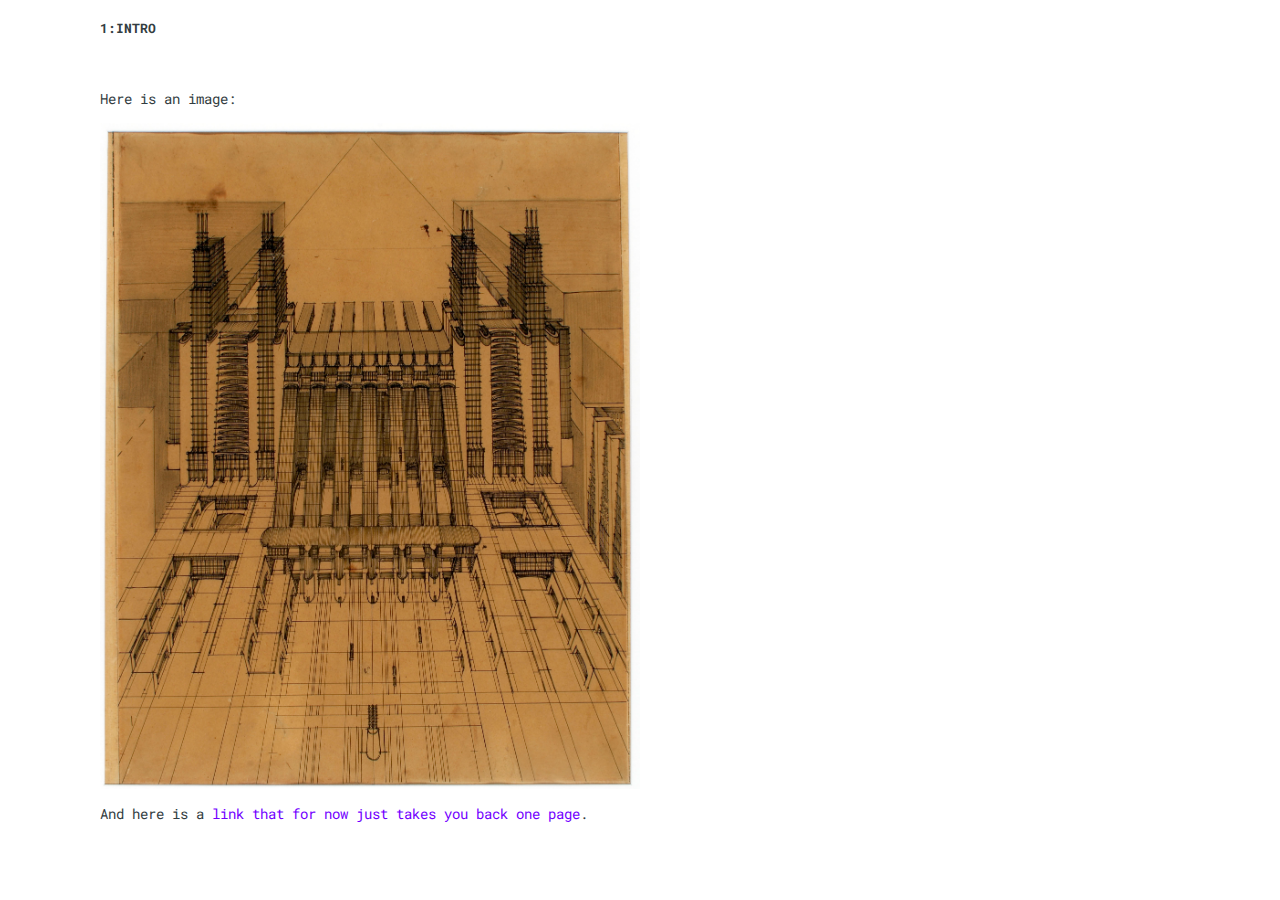
==== 01_week_1/index.html @ e0813f5b "update index.html" ====
<!doctype html>
<html class="no-js" lang="en">
<head>
<meta charset="utf-8" />
<meta name="viewport" content="width=device-width, initial-scale=1.0" />

<title>julio/physci70/1:intro</title>
<meta name="description" content="Index Page">

<link href="style.css" rel="stylesheet">

</head>

<body>

<div class="container-fluid bg-3 text-center">

  <div class="row">
    <div class="small-4 medium-4 large-4  columns">
      <h5>1:INTRO</h5> <br> 
    
      <p> Here is an image: </p>

      <img src="sant_elia.jpg" class="img-responsive margin" style="width:50%" alt="station">

      <p> And here is a	<a href='./index.html'>link that for now just takes you back one page</a>.

      </p>
   
  </div>

</body>
</html>
---- 01_week_1/style.css ----
@import url('https://fonts.googleapis.com/css?family=EB+Garamond:400,400i,700,700i|Roboto+Mono:300,300i,400,700,700i&display=swap');
/*@import url(https://fonts.googleapis.com/css?family=Cabin:400,300,700);
*/


/*==================================================================================================
Global
==================================================================================================*/

pre {
    border-radius: 5px; 
    -moz-border-radius: 5px; 
    -webkit-border-radius: 5px;
    border: 1px solid #BCBEC0;
    background: #F1F3F5;
    font:14px Monaco,Consolas,"Andale  Mono","DejaVu Sans Mono",monospace
}

code {
    border-radius: 5px; 
    -moz-border-radius: 5px; 
    -webkit-border-radius: 5px; 
    border: 1px solid #BCBEC0;
    padding: 2px;
    font:14px Monaco,Consolas,"Andale  Mono","DejaVu Sans Mono",monospace
}

pre code {
    border-radius: 0px; 
    -moz-border-radius: 0px; 
    -webkit-border-radius: 0px; 
    border: 0px;
    padding: 2px;
    font:14px Monaco,Consolas,"Andale  Mono","DejaVu Sans Mono",monospace
}

/* line 69, ../scss/_custom.scss */
html {
  background-color: white /*#fbfdfe*/ !important;
}

/* line 73, ../scss/_custom.scss */
a, img, nav ul a, .thumbnail-caption a {
  -webkit-transition: color 0.4s ease-out;
  -moz-transition: color 0.4s ease-out;
  transition: color 0.4s ease-out;
}

/* line 77, ../scss/_custom.scss */
li a, .thumbnail-caption a {
  -webkit-transition: border 0.4s ease-out;
  -moz-transition: border 0.4s ease-out;
  transition: border 0.4s ease-out;
  -webkit-transition: color 0.4s ease-out;
  -moz-transition: color 0.4s ease-out;
  transition: color 0.4s ease-out;
  border-bottom: 1px solid #e33434;
  padding-bottom: 1px;
}

/* line 84, ../scss/_custom.scss */
li a:hover, .thumbnail-caption a:hover {
  /*color: #5b8aa0;*/  
  color: #af320c;
  /*border-bottom: 1px solid #5b8aa0 !important;*/
  border: none !important;
}

ul.inline-list-custom li {
  margin-left: 0 !important;
}

/* line 138, ../scss/_custom.scss */
ul li {
  margin-left: 0.25em;
  padding-bottom: 0.5em;
}

div h1, div h2, div h3 {
  font-weight: bold;
}

table {
  margin: 20px;
  border: 1px solid #F0F0F0;
  border-collapse: collapse;
  border-spacing: 0;
  width: 100%;
  display: table;
}
table th{
  padding: 8px;
  text-align:left;
}
table tr:nth-child(odd) td{
  padding: 8px;
}
table tr:nth-child(even) td{
  padding: 8px;
  background-color:#F0F0F0;
}

/* line 171, ../scss/_custom.scss */
div div h2 {
  font-family: 'EB Garamond', serif;
  font-family: 'Roboto Mono', monospace;
  font-weight: bold;
  font-style: normal;
  font-size: 1.5rem;
  line-height: 1.3;
  letter-spacing: 0;
  text-transform: none;
}

/* line 181, ../scss/_custom.scss */
div div h3 {
  font-family: 'EB Garamond', serif;
  font-family: 'Roboto Mono', monospace;
  font-weight: bold;
  font-style: normal;
  font-size: 1.125rem;
  line-height: 1.3;
  letter-spacing: 0;
  text-transform: none;
}


/*==================================================================================================
Header & Nav
==================================================================================================*/

header {
  padding-top: 3em;
  padding-bottom: 2em;
}

div div header h1 {
  font-family: 'EB Garamond', serif;
  font-family: 'Roboto Mono', monospace;
  font-weight: bold;
  font-style: normal;
  font-size: 1.625rem;
  line-height: 1.3;
  letter-spacing: 0;
  text-transform: none;
  line-height: 1.1;
  text-align: left;
  color: #333d41;
}


div div header h1 a {
  text-decoration: none !important;
  color: #333d41;
  border: none !important;
}


div div header h2 {
  font-family: 'EB Garamond', serif;
  font-family: 'Roboto Mono', monospace;
  font-weight: 300;
  font-style: normal;
  font-size: 0.8125rem;
  line-height: 1.3;
  letter-spacing: 0;
  text-transform: none;
  line-height: 1.4;
  text-align: left;
  color: #3b464b;
  margin-top: 0.75em;
  font-weight: bold;
}

/* line 278, ../scss/_custom.scss */
div div header h2 a {
  text-decoration: none;
  color: #3b464b;
  border: none !important;
}

/* line 283, ../scss/_custom.scss */
div div header h1 a:hover, header h1 a:focus {
  color: #333d41;
  border: none !important;

}

/* line 287, ../scss/_custom.scss */
div div header h2 a:hover, header h2 a:focus {
  color: #3b464b;
  border: none !important;
}

/* line 291, ../scss/_custom.scss */
nav {
  border-top: 0px solid #e33434;
  border-bottom: 0px solid #e33434;
  margin-bottom: 3em;
  background-color: white;
}

/* line 298, ../scss/_custom.scss */
nav ul.inline-list-custom {
  text-align: right;
  padding-top: 6.4em;
  margin-bottom: 0.8em;
  margin-left: 0;
}

/* line 305, ../scss/_custom.scss */
nav ul.inline-list-custom li {
  font-family: 'EB Garamond', serif;
  font-family: 'Roboto Mono', monospace;
  font-weight: 300;
  font-style: normal;
  font-size: 1rem;
  line-height: 2;
  letter-spacing: 0;
  text-transform: none;
  display: inline-block;
  padding-left: 1em;
  margin-right: 1em;
  padding-bottom: 0;
}

/* line 320, ../scss/_custom.scss */
nav ul li a, nav ul li a:hover {
  border: none !important;
}


/*==================================================================================================
Project
==================================================================================================*/
.transparent{ 
  opacity: 0.0;
  width: 100%;
  height: 100%;
}

/* line 339, ../scss/_custom.scss */
.thumbnail {
  margin-bottom: -0.5em;
  max-width: 328px;
  margin-left: auto;
  margin-right: auto;
}

/* line 346, ../scss/_custom.scss */
.thumbnail-img {
    width: 100%;
    height: 10em;
    overflow: hidden;
    /*background-position: left top;*/
    background-position: center;
    background-size: cover;
}


/* line 369, ../scss/_custom.scss */
.thumbnail-caption {
  font-family: 'EB Garamond', serif;
  font-family: 'Roboto Mono', monospace;
  font-weight: 300;
  font-style: normal;
  font-weight: bold;
  font-size: 0.875rem;
  line-height: 1.5;
  letter-spacing: 0;
  text-transform: none;
  text-align: left;
  margin-top: 0.5em;
  margin-left: 0.1em;
}

/* line 381, ../scss/_custom.scss */
.thumbnail-caption a {
  -webkit-transition: color 0.2s ease-out;
  -moz-transition: color 0.2s ease-out;
  transition: color 0.2s ease-out;
}

/* line 385, ../scss/_custom.scss */
ul.small-block-grid-1 li {
  text-align: center;
}

/*==================================================================================================
Footer
==================================================================================================*/
/* line 449, ../scss/_custom.scss */
footer {
  border-top: 0px /*solid #91b7c7*/;
  margin-top: 0em;
  padding-top: 0em;
  padding-bottom: 0em;
}

/* line 456, ../scss/_custom.scss */
footer ul {
  text-align: center;
  margin-top: 2em;
  margin-left: 0;
}

/* line 462, ../scss/_custom.scss */
footer li {
  font-family: 'EB Garamond', serif;
  font-family: 'Roboto Mono', monospace;
  font-weight: normal;
  font-style: normal;
  font-size: 0.8125rem;
  line-height: 1.6;
  letter-spacing: 0;
  text-transform: none;
  display: inline-block;
  padding-left: 1em;
  margin-right: 1em;
  color: #4a585e;
}

/* line 476, ../scss/_custom.scss */
footer li a {
  color: #4a585e;
  -webkit-transition: color 0.2s ease-out;
  -moz-transition: color 0.2s ease-out;
  transition: color 0.2s ease-out;
}

/* line 481, ../scss/_custom.scss */
footer div.social-icons {
  text-align: center;
}

/*==================================================================================================
Media Queries
==================================================================================================*/
@media only screen and (min-width: 40.063em) {
  /* line 508, ../scss/_custom.scss */
  header {
    padding-left: -20px;
    padding-right: 0.0;
    padding-top: 4.0em;
    padding-bottom: 2.0em;
  }

  /* line 513, ../scss/_custom.scss */
  div div header h1 {
    font-size: 2.0rem;
  }

  /* line 517, ../scss/_custom.scss */
  div div header h2 {
    font-size: 0.875rem;
  }

  /* line 521, ../scss/_custom.scss */
  div div h2 {
    font-size: 1.875rem;
  }

  /* line 525, ../scss/_custom.scss */
  div div h3 {
    font-size: 1.125rem;
  }

 
}

*,
*:before,
*:after {
  -moz-box-sizing: border-box;
  -webkit-box-sizing: border-box;
  box-sizing: border-box;
}

/* line 322, ../bower_components/foundation/scss/foundation/components/_global.scss */
html,
body {
  font-size: 100%;
}

/* line 325, ../bower_components/foundation/scss/foundation/components/_global.scss */
body {
  background: white;
  color: #333d41;
  padding: 0;
  margin: 0;
  font-family: 'EB Garamond', serif;
  font-family: 'Roboto Mono', monospace;
  font-weight: normal;
  font-style: normal;
  line-height: 1;
  position: relative;
  cursor: "default";
}

/* line 338, ../bower_components/foundation/scss/foundation/components/_global.scss */
a:hover {
  cursor: pointer;
}

/* line 343, ../bower_components/foundation/scss/foundation/components/_global.scss */
img {
  max-width: 100%;
  height: auto;
}

img {
  -ms-interpolation-mode: bicubic;
}

img {
  display: inline-block;
  vertical-align: middle;
}

[class*="block-grid-"] {
  display: block;
  padding: 0;
  margin-top: -25px;
  margin-right: -1.5em;
  margin-bottom: -25px;
  margin-left: -1.5em;
  *zoom: 1;
}
/* line 165, ../bower_components/foundation/scss/foundation/components/_global.scss */
[class*="block-grid-"]:before, [class*="block-grid-"]:after {
  content: " ";
  display: table;
}
/* line 166, ../bower_components/foundation/scss/foundation/components/_global.scss */
[class*="block-grid-"]:after {
  clear: both;
}
/* line 35, ../bower_components/foundation/scss/foundation/components/_block-grid.scss */
[class*="block-grid-"] > li {
  display: inline;
  height: auto;
  float: left;
  padding: 0 1.5em 3em;
}

@media only screen {
  /* line 44, ../bower_components/foundation/scss/foundation/components/_block-grid.scss */
  .small-block-grid-1 > li {
    width: 100%;
    padding: 0 1.5em 3em;
  }
  /* line 48, ../bower_components/foundation/scss/foundation/components/_block-grid.scss */
  .small-block-grid-1 > li:nth-of-type(n) {
    clear: none;
  }
  /* line 49, ../bower_components/foundation/scss/foundation/components/_block-grid.scss */
  .small-block-grid-1 > li:nth-of-type(1n+1) {
    clear: both;
  }

}
@media only screen and (min-width: 40.063em) {

  /* line 44, ../bower_components/foundation/scss/foundation/components/_block-grid.scss */
  .medium-block-grid-2 > li {
    width: 50%;
    padding: 0 1.5em 3em;
  }
  /* line 48, ../bower_components/foundation/scss/foundation/components/_block-grid.scss */
  .medium-block-grid-2 > li:nth-of-type(n) {
    clear: none;
  }
  /* line 49, ../bower_components/foundation/scss/foundation/components/_block-grid.scss */
  .medium-block-grid-2 > li:nth-of-type(2n+1) {
    clear: both;
  }

  /* line 44, ../bower_components/foundation/scss/foundation/components/_block-grid.scss */
  .medium-block-grid-4 > li {
    width: 25%;
    padding: 0 1.5em 3em;
  }
  /* line 48, ../bower_components/foundation/scss/foundation/components/_block-grid.scss */
  .medium-block-grid-4 > li:nth-of-type(n) {
    clear: none;
  }
  /* line 49, ../bower_components/foundation/scss/foundation/components/_block-grid.scss */
  .medium-block-grid-4 > li:nth-of-type(4n+1) {
    clear: both;
  }

  /* line 44, ../bower_components/foundation/scss/foundation/components/_block-grid.scss */
  .medium-block-grid-5 > li {
    width: 20%;
    padding: 0 1.5em 3em;
  }
  /* line 48, ../bower_components/foundation/scss/foundation/components/_block-grid.scss */
  .medium-block-grid-5 > li:nth-of-type(n) {
    clear: none;
  }
  /* line 49, ../bower_components/foundation/scss/foundation/components/_block-grid.scss */
  .medium-block-grid-5 > li:nth-of-type(5n+1) {
    clear: both;
  }

}
@media only screen and (min-width: 64.063em) {

  .large-block-grid-2 > li {
    width: 50%;
    /*height: 50%;*/
    padding: 0 1.5em 3em;
  }
  /* line 48, ../bower_components/foundation/scss/foundation/components/_block-grid.scss */
  .large-block-grid-2 > li:nth-of-type(n) {
    clear: none;
  }
  /* line 49, ../bower_components/foundation/scss/foundation/components/_block-grid.scss */
  .large-block-grid-2 > li:nth-of-type(2n+1) {
    clear: both;
  }


  /* line 44, ../bower_components/foundation/scss/foundation/components/_block-grid.scss */
  .large-block-grid-4 > li {
    width: 25%;
    padding: 0 1.5em 3em;
  }
  /* line 48, ../bower_components/foundation/scss/foundation/components/_block-grid.scss */
  .large-block-grid-4 > li:nth-of-type(n) {
    clear: none;
  }
  /* line 49, ../bower_components/foundation/scss/foundation/components/_block-grid.scss */
  .large-block-grid-4 > li:nth-of-type(4n+1) {
    clear: both;
  }

  /* line 44, ../bower_components/foundation/scss/foundation/components/_block-grid.scss */
  .large-block-grid-5 > li {
    width: 20%;
    padding: 0 1.5em 3em;
  }
  /* line 48, ../bower_components/foundation/scss/foundation/components/_block-grid.scss */
  .large-block-grid-5 > li:nth-of-type(n) {
    clear: none;
  }
  /* line 49, ../bower_components/foundation/scss/foundation/components/_block-grid.scss */
  .large-block-grid-5 > li:nth-of-type(5n+1) {
    clear: both;
  }

}


@media only screen and (min-width: 40.063em) {
  /* line 228, ../bower_components/foundation/scss/foundation/components/_buttons.scss */
}


@-moz-document url-prefix() {
  /* line 338, ../bower_components/foundation/scss/foundation/components/_forms.scss */

  /* line 339, ../bower_components/foundation/scss/foundation/components/_forms.scss */
}

.row {
  width: 100%;
  margin-left: auto;
  margin-right: auto;
  margin-top: 0px;
  margin-bottom: 45px;
  max-width: 70.5625rem;
  *zoom: 1;
}

.trow {
  width: 100%;
  margin-left: auto;
  margin-right: auto;
  margin-top: 0;
  margin-bottom: 0;
  max-width: 80.5625rem;
  *zoom: 1;
}

/* line 165, ../bower_components/foundation/scss/foundation/components/_global.scss */
.row:before, .row:after {
  content: " ";
  display: table;
}
/* line 166, ../bower_components/foundation/scss/foundation/components/_global.scss */
.row:after {
  clear: both;
}

.columns {
  position: relative;
  padding-left: 1.5em;
  padding-right: 1.5em;
  width: 100%;
  float: left;
}

@media only screen {

  .columns {
    position: relative;
    padding-left: 1.5em;
    padding-right: 1.5em;
    float: left;
  }

  .small-3 {
    position: relative;
    width: 25%;
  }

  .small-9 {
    position: relative;
    width: 75%;
  }

  .small-12 {
    position: relative;
    width: 100%;
  }

  [class*="column"] + [class*="column"]:last-child {
    float: right;
  }

  .columns.small-centered {
    position: relative;
    margin-left: auto;
    margin-right: auto;
    float: none !important;
  }

}
@media only screen and (min-width: 40.063em) {

  .columns {
    position: relative;
    padding-left: 1.5em;
    padding-right: 1.5em;
    float: left;
  }

  .medium-3 {
    position: relative;
    width: 25%;
  }

  .medium-9 {
    position: relative;
    width: 75%;
  }

  .medium-12 {
    position: relative;
    width: 100%;
  }

  [class*="column"] + [class*="column"]:last-child {
    float: right;
  }

}
@media only screen and (min-width: 64.063em) {

  .columns {
    position: relative;
    padding-left: 1.5em;
    padding-right: 1.5em;
    float: left;
  }

  .large-3 {
    position: relative;
    width: 25%;
  }

  .large-9 {
    position: relative;
    width: 75%;
  }

  .large-12 {
    position: relative;
    width: 100%;
  }


  [class*="column"] + [class*="column"]:last-child {
    float: right;
  }

}
@media only screen and (min-width: 90.063em) {

  .columns {
    position: relative;
    padding-left: 1.5em;
    padding-right: 1.5em;
    float: left;
  }


  [class*="column"] + [class*="column"]:last-child {
    float: right;
  }


}

@media only screen and (min-width: 120.063em) {

  .columns {
    position: relative;
    padding-left: 1.5em;
    padding-right: 1.5em;
    float: left;
  }


  [class*="column"] + [class*="column"]:last-child {
    float: right;
  }

}

div,
ul,
li,
h1,
h2,
h3,
p {
  margin: 0;
  padding: 0;
  direction: ltr;
}

/* Default Link Styles */
/* line 152, ../bower_components/foundation/scss/foundation/components/_type.scss */
a {
  color: #7300ff;
  /*color: #ed225d;*/
  /*color: #4286f4;*/
  text-decoration: none;
  line-height: inherit;
  border: none !important;
}
/* line 158, ../bower_components/foundation/scss/foundation/components/_type.scss */
a:hover, a:focus {
  color: #dc00e3;
  border: none !important;
}
/* line 160, ../bower_components/foundation/scss/foundation/components/_type.scss */
a img {
  border: none;
}

/* Default paragraph styles */
/* line 164, ../bower_components/foundation/scss/foundation/components/_type.scss */
p {
  font-family: inherit;
  font-weight: normal;
  font-size: 0.875rem;
  line-height: 1.5;
  margin-bottom: 0.875rem;
  margin-top: 0.875rem;
  text-rendering: optimizeLegibility;
}
/* line 174, ../bower_components/foundation/scss/foundation/components/_type.scss */

/* Default header styles */
/* line 182, ../bower_components/foundation/scss/foundation/components/_type.scss */
h1, h2, h3 {
  font-family: 'EB Garamond', serif;
  font-family: 'Roboto Mono', monospace;
  font-weight: 300;
  font-style: normal;
  color: #333d41;
  text-rendering: optimizeLegibility;
  margin-top: 2rem; /*0.2*/
  margin-bottom: 0rem;
  line-height: 1.4;
}
/* line 192, ../bower_components/foundation/scss/foundation/components/_type.scss */

/* line 199, ../bower_components/foundation/scss/foundation/components/_type.scss */
h1 {
  font-size: 2.375rem;
}

/* line 200, ../bower_components/foundation/scss/foundation/components/_type.scss */
h2 {
  font-size: 1.625rem;
}

/* line 201, ../bower_components/foundation/scss/foundation/components/_type.scss */
h3 {
  font-size: 1.5625rem;
}


b {
  font-weight: bold;
  line-height: inherit;
}

ul {
  font-size: 0.875rem;
  line-height: 1;
  margin-bottom: 1rem;
  list-style-position: outside;
  font-family: inherit;
}

/* line 251, ../bower_components/foundation/scss/foundation/components/_type.scss */
ul {
  margin-left: /*1.1*/2.1rem;
}
/* line 253, ../bower_components/foundation/scss/foundation/components/_type.scss */
/* line 257, ../bower_components/foundation/scss/foundation/components/_type.scss */

/* Unordered Lists */
/* line 270, ../bower_components/foundation/scss/foundation/components/_type.scss */
ul li ul {
  margin-left: 1rem;
  margin-bottom: 0;
  font-size: 0.875rem;
  /* Override nested font-size change */
}


@media only screen and (min-width: 40.063em) {
  /* line 379, ../bower_components/foundation/scss/foundation/components/_type.scss */
  h1, h2, h3 {
    line-height: 1.4;
  }

  /* line 380, ../bower_components/foundation/scss/foundation/components/_type.scss */
  h1 {
    font-size: 3rem;
  }

  /* line 381, ../bower_components/foundation/scss/foundation/components/_type.scss */
  h2 {
    font-size: 2.25rem;
  }

  /* line 382, ../bower_components/foundation/scss/foundation/components/_type.scss */
  h3 {
    font-size: 1.875rem;
  }

  /* line 383, ../bower_components/foundation/scss/foundation/components/_type.scss */
}
/*
 * Print styles.
 *
 * Inlined to avoid required HTTP connection: www.phpied.com/delay-loading-your-print-css/
 * Credit to Paul Irish and HTML5 Boilerplate (html5boilerplate.com)
*/
/* line 394, ../bower_components/foundation/scss/foundation/components/_type.scss */

@media print {
  /* line 396, ../bower_components/foundation/scss/foundation/components/_type.scss */
  * {
    background: transparent !important;
    color: #000 !important;
    /* Black prints faster: h5bp.com/s */
    box-shadow: none !important;
    text-shadow: none !important;
  }

  /* line 404, ../bower_components/foundation/scss/foundation/components/_type.scss */
  a,
  a:visited {
    text-decoration: none;
  }

  /* line 405, ../bower_components/foundation/scss/foundation/components/_type.scss */
  a[href]:after {
    content: " (" attr(href) ")";
  }

  img {
    page-break-inside: avoid;
  }

  /* line 425, ../bower_components/foundation/scss/foundation/components/_type.scss */
  img {
    max-width: 100% !important;
  }

  @page {
    margin: 0.5cm;
}

  /* line 431, ../bower_components/foundation/scss/foundation/components/_type.scss */
  p,
  h2,
  h3 {
    orphans: 3;
    widows: 3;
  }

  /* line 437, ../bower_components/foundation/scss/foundation/components/_type.scss */
  h2,
  h3 {
    page-break-after: avoid;
  }

}
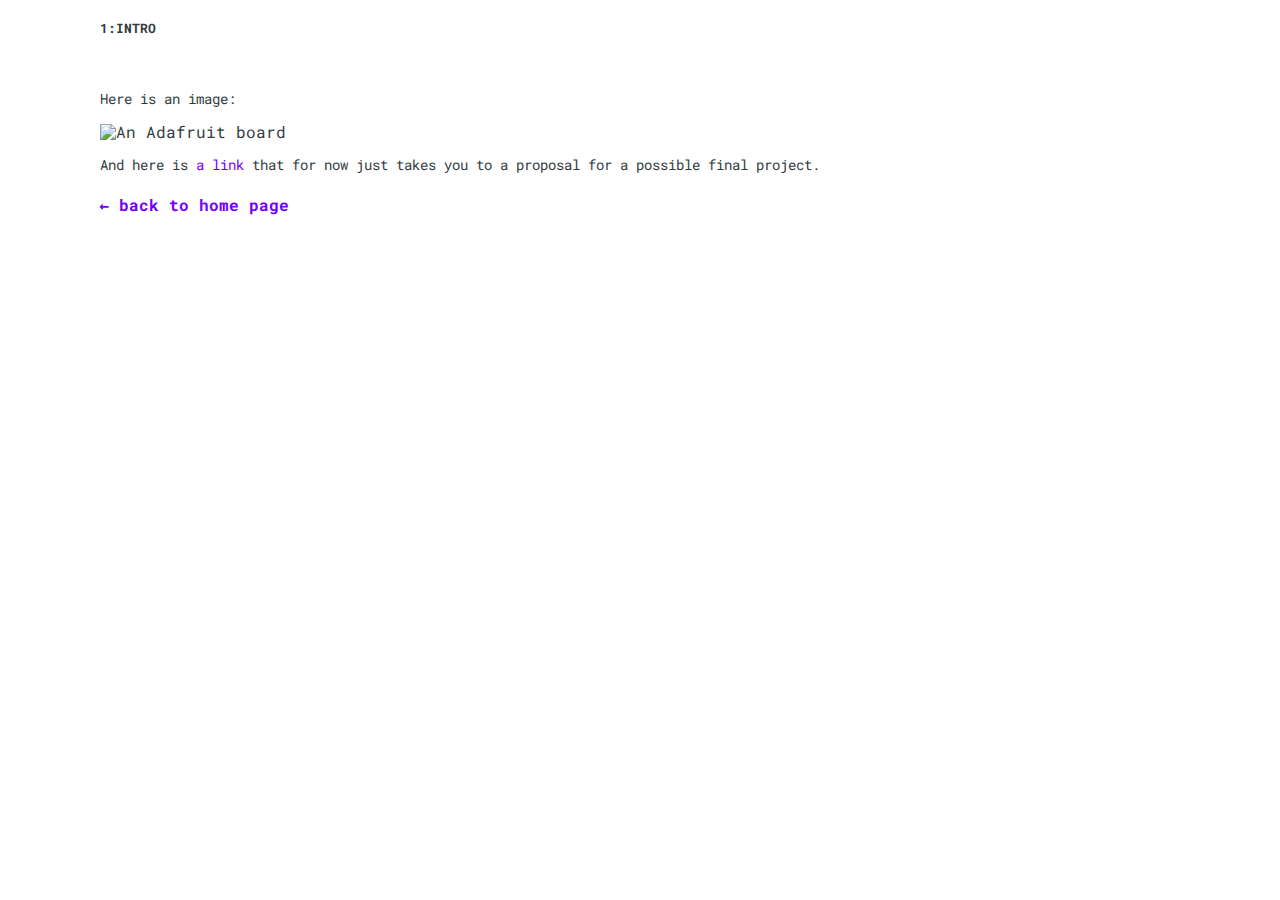
==== commit aeaab3ad: "Aesthetic changes + week 1 updates" ====
--- a/01_week_1/index.html
+++ b/01_week_1/index.html
@@ -7,7 +7,7 @@
 <title>julio/physci70/1:intro</title>
 <meta name="description" content="Index Page">
 
-<link href="style.css" rel="stylesheet">
+<link href="../css/style.css" rel="stylesheet">
 
 </head>
 
@@ -21,11 +21,10 @@
     
       <p> Here is an image: </p>
 
-      <img src="sant_elia.jpg" class="img-responsive margin" style="width:50%" alt="station">
+      <img src="adafruit.jpg" class="img-responsive margin" style="width:50%" alt="An Adafruit board">
 
-      <p> And here is a	<a href='./index.html'>link that for now just takes you back one page</a>.
-
-      </p>
+      <p> And here is <a href='../15_week_15/index.html'>a link</a> that for now just takes you to a proposal for a possible final project.</p>
+      <h4><a href="../index.html" style="text-decoration: none;">&#8592; back to home page</h4>
    
   </div>
 
--- a/css/style.css
+++ b/css/style.css
@@ -0,0 +1,917 @@
+@import url('https://fonts.googleapis.com/css?family=EB+Garamond:400,400i,700,700i|Roboto+Mono:300,300i,400,700,700i&display=swap');
+/*@import url(https://fonts.googleapis.com/css?family=EB+Garamond:400,400i,700,700i|Roboto+Mono:300,300i,400,700,700i&display=swap);
+*/
+
+
+/*==================================================================================================
+Global
+==================================================================================================*/
+
+pre {
+    border-radius: 5px; 
+    -moz-border-radius: 5px; 
+    -webkit-border-radius: 5px;
+    border: 1px solid #BCBEC0;
+    background: #F1F3F5;
+    font:14px Monaco,Consolas,"Andale  Mono","DejaVu Sans Mono",monospace
+}
+
+code {
+    border-radius: 5px; 
+    -moz-border-radius: 5px; 
+    -webkit-border-radius: 5px; 
+    border: 1px solid #BCBEC0;
+    padding: 2px;
+    font:14px Monaco,Consolas,"Andale  Mono","DejaVu Sans Mono",monospace
+}
+
+pre code {
+    border-radius: 0px; 
+    -moz-border-radius: 0px; 
+    -webkit-border-radius: 0px; 
+    border: 0px;
+    padding: 2px;
+    font:14px Monaco,Consolas,"Andale  Mono","DejaVu Sans Mono",monospace
+}
+
+/* line 69, ../scss/_custom.scss */
+html {
+  background-color: white /*#fbfdfe*/ !important;
+}
+
+/* line 73, ../scss/_custom.scss */
+a, img, nav ul a, .thumbnail-caption a {
+  -webkit-transition: color 0.4s ease-out;
+  -moz-transition: color 0.4s ease-out;
+  transition: color 0.4s ease-out;
+}
+
+/* line 77, ../scss/_custom.scss */
+li a, .thumbnail-caption a {
+  -webkit-transition: border 0.4s ease-out;
+  -moz-transition: border 0.4s ease-out;
+  transition: border 0.4s ease-out;
+  -webkit-transition: color 0.4s ease-out;
+  -moz-transition: color 0.4s ease-out;
+  transition: color 0.4s ease-out;
+  border-bottom: 1px solid #e33434;
+  padding-bottom: 1px;
+}
+
+/* line 84, ../scss/_custom.scss */
+li a:hover, .thumbnail-caption a:hover {
+  /*color: #5b8aa0;*/  
+  color: #af320c;
+  /*border-bottom: 1px solid #5b8aa0 !important;*/
+  border: none !important;
+}
+
+ul.inline-list-custom li {
+  margin-left: 0 !important;
+}
+
+/* line 138, ../scss/_custom.scss */
+ul li {
+  margin-left: 0.25em;
+  padding-bottom: 0.5em;
+}
+
+div h1, div h2, div h3 {
+  font-weight: bold;
+}
+
+table {
+  margin: 20px;
+  border: 1px solid #F0F0F0;
+  border-collapse: collapse;
+  border-spacing: 0;
+  width: 100%;
+  display: table;
+}
+table th{
+  padding: 8px;
+  text-align:left;
+}
+table tr:nth-child(odd) td{
+  padding: 8px;
+}
+table tr:nth-child(even) td{
+  padding: 8px;
+  background-color:#F0F0F0;
+}
+
+/* line 171, ../scss/_custom.scss */
+div div h2 {
+  font-family: 'EB Garamond', serif;
+  font-family: 'Roboto Mono', monospace;
+  font-weight: bold;
+  font-style: normal;
+  font-size: 1.5rem;
+  line-height: 1.3;
+  letter-spacing: 0;
+  text-transform: none;
+}
+
+/* line 181, ../scss/_custom.scss */
+div div h3 {
+  font-family: 'EB Garamond', serif;
+  font-family: 'Roboto Mono', monospace;
+  font-weight: bold;
+  font-style: normal;
+  font-size: 1.125rem;
+  line-height: 1.3;
+  letter-spacing: 0;
+  text-transform: none;
+}
+
+
+/*==================================================================================================
+Header & Nav
+==================================================================================================*/
+
+header {
+  padding-top: 3em;
+  padding-bottom: 2em;
+}
+
+div div header h1 {
+  font-family: 'EB Garamond', serif;
+  font-family: 'Roboto Mono', monospace;
+  font-weight: bold;
+  font-style: normal;
+  font-size: 1.625rem;
+  line-height: 1.3;
+  letter-spacing: 0;
+  text-transform: none;
+  line-height: 1.1;
+  text-align: left;
+  color: #333d41;
+}
+
+
+div div header h1 a {
+  text-decoration: none !important;
+  color: #333d41;
+  border: none !important;
+}
+
+
+div div header h2 {
+  font-family: 'EB Garamond', serif;
+  font-family: 'Roboto Mono', monospace;
+  font-weight: 300;
+  font-style: normal;
+  font-size: 0.8125rem;
+  line-height: 1.3;
+  letter-spacing: 0;
+  text-transform: none;
+  line-height: 1.4;
+  text-align: left;
+  color: #3b464b;
+  margin-top: 0.75em;
+  font-weight: bold;
+}
+
+/* line 278, ../scss/_custom.scss */
+div div header h2 a {
+  text-decoration: none;
+  color: #3b464b;
+  border: none !important;
+}
+
+/* line 283, ../scss/_custom.scss */
+div div header h1 a:hover, header h1 a:focus {
+  color: #333d41;
+  border: none !important;
+
+}
+
+/* line 287, ../scss/_custom.scss */
+div div header h2 a:hover, header h2 a:focus {
+  color: #3b464b;
+  border: none !important;
+}
+
+/* line 291, ../scss/_custom.scss */
+nav {
+  border-top: 0px solid #e33434;
+  border-bottom: 0px solid #e33434;
+  margin-bottom: 3em;
+  background-color: white;
+}
+
+/* line 298, ../scss/_custom.scss */
+nav ul.inline-list-custom {
+  text-align: right;
+  padding-top: 6.4em;
+  margin-bottom: 0.8em;
+  margin-left: 0;
+}
+
+/* line 305, ../scss/_custom.scss */
+nav ul.inline-list-custom li {
+  font-family: 'EB Garamond', serif;
+  font-family: 'Roboto Mono', monospace;
+  font-weight: 300;
+  font-style: normal;
+  font-size: 1rem;
+  line-height: 2;
+  letter-spacing: 0;
+  text-transform: none;
+  display: inline-block;
+  padding-left: 1em;
+  margin-right: 1em;
+  padding-bottom: 0;
+}
+
+/* line 320, ../scss/_custom.scss */
+nav ul li a, nav ul li a:hover {
+  border: none !important;
+}
+
+
+/*==================================================================================================
+Project
+==================================================================================================*/
+.transparent{ 
+  opacity: 0.0;
+  width: 100%;
+  height: 100%;
+}
+
+/* line 339, ../scss/_custom.scss */
+.thumbnail {
+  margin-bottom: -0.5em;
+  max-width: 328px;
+  margin-left: auto;
+  margin-right: auto;
+}
+
+/* line 346, ../scss/_custom.scss */
+.thumbnail-img {
+    width: 100%;
+    height: 10em;
+    overflow: hidden;
+    /*background-position: left top;*/
+    background-position: center;
+    background-size: cover;
+}
+
+
+/* line 369, ../scss/_custom.scss */
+.thumbnail-caption {
+  font-family: 'EB Garamond', serif;
+  font-family: 'Roboto Mono', monospace;
+  font-weight: 300;
+  font-style: normal;
+  font-weight: bold;
+  font-size: 0.875rem;
+  line-height: 1.5;
+  letter-spacing: 0;
+  text-transform: none;
+  text-align: left;
+  margin-top: 0.5em;
+  margin-left: 0.1em;
+}
+
+/* line 381, ../scss/_custom.scss */
+.thumbnail-caption a {
+  -webkit-transition: color 0.2s ease-out;
+  -moz-transition: color 0.2s ease-out;
+  transition: color 0.2s ease-out;
+}
+
+/* line 385, ../scss/_custom.scss */
+ul.small-block-grid-1 li {
+  text-align: center;
+}
+
+/*==================================================================================================
+Footer
+==================================================================================================*/
+/* line 449, ../scss/_custom.scss */
+footer {
+  border-top: 0px /*solid #91b7c7*/;
+  margin-top: 0em;
+  padding-top: 0em;
+  padding-bottom: 0em;
+}
+
+/* line 456, ../scss/_custom.scss */
+footer ul {
+  text-align: center;
+  margin-top: 2em;
+  margin-left: 0;
+}
+
+/* line 462, ../scss/_custom.scss */
+footer li {
+  font-family: 'EB Garamond', serif;
+  font-family: 'Roboto Mono', monospace;
+  font-weight: normal;
+  font-style: normal;
+  font-size: 0.8125rem;
+  line-height: 1.6;
+  letter-spacing: 0;
+  text-transform: none;
+  display: inline-block;
+  padding-left: 1em;
+  margin-right: 1em;
+  color: #4a585e;
+}
+
+/* line 476, ../scss/_custom.scss */
+footer li a {
+  color: #4a585e;
+  -webkit-transition: color 0.2s ease-out;
+  -moz-transition: color 0.2s ease-out;
+  transition: color 0.2s ease-out;
+}
+
+/* line 481, ../scss/_custom.scss */
+footer div.social-icons {
+  text-align: center;
+}
+
+/*==================================================================================================
+Media Queries
+==================================================================================================*/
+@media only screen and (min-width: 40.063em) {
+  /* line 508, ../scss/_custom.scss */
+  header {
+    padding-left: -20px;
+    padding-right: 0.0;
+    padding-top: 4.0em;
+    padding-bottom: 2.0em;
+  }
+
+  /* line 513, ../scss/_custom.scss */
+  div div header h1 {
+    font-size: 2.0rem;
+  }
+
+  /* line 517, ../scss/_custom.scss */
+  div div header h2 {
+    font-size: 0.875rem;
+  }
+
+  /* line 521, ../scss/_custom.scss */
+  div div h2 {
+    font-size: 1.875rem;
+  }
+
+  /* line 525, ../scss/_custom.scss */
+  div div h3 {
+    font-size: 1.125rem;
+  }
+
+ 
+}
+
+*,
+*:before,
+*:after {
+  -moz-box-sizing: border-box;
+  -webkit-box-sizing: border-box;
+  box-sizing: border-box;
+}
+
+/* line 322, ../bower_components/foundation/scss/foundation/components/_global.scss */
+html,
+body {
+  font-size: 100%;
+}
+
+/* line 325, ../bower_components/foundation/scss/foundation/components/_global.scss */
+body {
+  background: white;
+  color: #333d41;
+  padding: 0;
+  margin: 0;
+  font-family: 'EB Garamond', serif;
+  font-family: 'Roboto Mono', monospace;
+  font-weight: normal;
+  font-style: normal;
+  line-height: 1;
+  position: relative;
+  cursor: "default";
+}
+
+/* line 338, ../bower_components/foundation/scss/foundation/components/_global.scss */
+a:hover {
+  cursor: pointer;
+}
+
+/* line 343, ../bower_components/foundation/scss/foundation/components/_global.scss */
+img {
+  max-width: 100%;
+  height: auto;
+}
+
+img {
+  -ms-interpolation-mode: bicubic;
+}
+
+img {
+  display: inline-block;
+  vertical-align: middle;
+}
+
+[class*="block-grid-"] {
+  display: block;
+  padding: 0;
+  margin-top: -25px;
+  margin-right: -1.5em;
+  margin-bottom: -25px;
+  margin-left: -1.5em;
+  *zoom: 1;
+}
+/* line 165, ../bower_components/foundation/scss/foundation/components/_global.scss */
+[class*="block-grid-"]:before, [class*="block-grid-"]:after {
+  content: " ";
+  display: table;
+}
+/* line 166, ../bower_components/foundation/scss/foundation/components/_global.scss */
+[class*="block-grid-"]:after {
+  clear: both;
+}
+/* line 35, ../bower_components/foundation/scss/foundation/components/_block-grid.scss */
+[class*="block-grid-"] > li {
+  display: inline;
+  height: auto;
+  float: left;
+  padding: 0 1.5em 3em;
+}
+
+@media only screen {
+  /* line 44, ../bower_components/foundation/scss/foundation/components/_block-grid.scss */
+  .small-block-grid-1 > li {
+    width: 100%;
+    padding: 0 1.5em 3em;
+  }
+  /* line 48, ../bower_components/foundation/scss/foundation/components/_block-grid.scss */
+  .small-block-grid-1 > li:nth-of-type(n) {
+    clear: none;
+  }
+  /* line 49, ../bower_components/foundation/scss/foundation/components/_block-grid.scss */
+  .small-block-grid-1 > li:nth-of-type(1n+1) {
+    clear: both;
+  }
+
+}
+@media only screen and (min-width: 40.063em) {
+
+  /* line 44, ../bower_components/foundation/scss/foundation/components/_block-grid.scss */
+  .medium-block-grid-2 > li {
+    width: 50%;
+    padding: 0 1.5em 3em;
+  }
+  /* line 48, ../bower_components/foundation/scss/foundation/components/_block-grid.scss */
+  .medium-block-grid-2 > li:nth-of-type(n) {
+    clear: none;
+  }
+  /* line 49, ../bower_components/foundation/scss/foundation/components/_block-grid.scss */
+  .medium-block-grid-2 > li:nth-of-type(2n+1) {
+    clear: both;
+  }
+
+  /* line 44, ../bower_components/foundation/scss/foundation/components/_block-grid.scss */
+  .medium-block-grid-4 > li {
+    width: 25%;
+    padding: 0 1.5em 3em;
+  }
+  /* line 48, ../bower_components/foundation/scss/foundation/components/_block-grid.scss */
+  .medium-block-grid-4 > li:nth-of-type(n) {
+    clear: none;
+  }
+  /* line 49, ../bower_components/foundation/scss/foundation/components/_block-grid.scss */
+  .medium-block-grid-4 > li:nth-of-type(4n+1) {
+    clear: both;
+  }
+
+  /* line 44, ../bower_components/foundation/scss/foundation/components/_block-grid.scss */
+  .medium-block-grid-5 > li {
+    width: 20%;
+    padding: 0 1.5em 3em;
+  }
+  /* line 48, ../bower_components/foundation/scss/foundation/components/_block-grid.scss */
+  .medium-block-grid-5 > li:nth-of-type(n) {
+    clear: none;
+  }
+  /* line 49, ../bower_components/foundation/scss/foundation/components/_block-grid.scss */
+  .medium-block-grid-5 > li:nth-of-type(5n+1) {
+    clear: both;
+  }
+
+}
+@media only screen and (min-width: 64.063em) {
+
+  .large-block-grid-2 > li {
+    width: 50%;
+    /*height: 50%;*/
+    padding: 0 1.5em 3em;
+  }
+  /* line 48, ../bower_components/foundation/scss/foundation/components/_block-grid.scss */
+  .large-block-grid-2 > li:nth-of-type(n) {
+    clear: none;
+  }
+  /* line 49, ../bower_components/foundation/scss/foundation/components/_block-grid.scss */
+  .large-block-grid-2 > li:nth-of-type(2n+1) {
+    clear: both;
+  }
+
+
+  /* line 44, ../bower_components/foundation/scss/foundation/components/_block-grid.scss */
+  .large-block-grid-4 > li {
+    width: 25%;
+    padding: 0 1.5em 3em;
+  }
+  /* line 48, ../bower_components/foundation/scss/foundation/components/_block-grid.scss */
+  .large-block-grid-4 > li:nth-of-type(n) {
+    clear: none;
+  }
+  /* line 49, ../bower_components/foundation/scss/foundation/components/_block-grid.scss */
+  .large-block-grid-4 > li:nth-of-type(4n+1) {
+    clear: both;
+  }
+
+  /* line 44, ../bower_components/foundation/scss/foundation/components/_block-grid.scss */
+  .large-block-grid-5 > li {
+    width: 20%;
+    padding: 0 1.5em 3em;
+  }
+  /* line 48, ../bower_components/foundation/scss/foundation/components/_block-grid.scss */
+  .large-block-grid-5 > li:nth-of-type(n) {
+    clear: none;
+  }
+  /* line 49, ../bower_components/foundation/scss/foundation/components/_block-grid.scss */
+  .large-block-grid-5 > li:nth-of-type(5n+1) {
+    clear: both;
+  }
+
+}
+
+
+@media only screen and (min-width: 40.063em) {
+  /* line 228, ../bower_components/foundation/scss/foundation/components/_buttons.scss */
+}
+
+
+@-moz-document url-prefix() {
+  /* line 338, ../bower_components/foundation/scss/foundation/components/_forms.scss */
+
+  /* line 339, ../bower_components/foundation/scss/foundation/components/_forms.scss */
+}
+
+.row {
+  width: 100%;
+  margin-left: auto;
+  margin-right: auto;
+  margin-top: 0px;
+  margin-bottom: 45px;
+  max-width: 70.5625rem;
+  *zoom: 1;
+}
+
+.trow {
+  width: 100%;
+  margin-left: auto;
+  margin-right: auto;
+  margin-top: 0;
+  margin-bottom: 0;
+  max-width: 80.5625rem;
+  *zoom: 1;
+}
+
+/* line 165, ../bower_components/foundation/scss/foundation/components/_global.scss */
+.row:before, .row:after {
+  content: " ";
+  display: table;
+}
+/* line 166, ../bower_components/foundation/scss/foundation/components/_global.scss */
+.row:after {
+  clear: both;
+}
+
+.columns {
+  position: relative;
+  padding-left: 1.5em;
+  padding-right: 1.5em;
+  width: 100%;
+  float: left;
+}
+
+@media only screen {
+
+  .columns {
+    position: relative;
+    padding-left: 1.5em;
+    padding-right: 1.5em;
+    float: left;
+  }
+
+  .small-3 {
+    position: relative;
+    width: 25%;
+  }
+
+  .small-9 {
+    position: relative;
+    width: 75%;
+  }
+
+  .small-12 {
+    position: relative;
+    width: 100%;
+  }
+
+  [class*="column"] + [class*="column"]:last-child {
+    float: right;
+  }
+
+  .columns.small-centered {
+    position: relative;
+    margin-left: auto;
+    margin-right: auto;
+    float: none !important;
+  }
+
+}
+@media only screen and (min-width: 40.063em) {
+
+  .columns {
+    position: relative;
+    padding-left: 1.5em;
+    padding-right: 1.5em;
+    float: left;
+  }
+
+  .medium-3 {
+    position: relative;
+    width: 25%;
+  }
+
+  .medium-9 {
+    position: relative;
+    width: 75%;
+  }
+
+  .medium-12 {
+    position: relative;
+    width: 100%;
+  }
+
+  [class*="column"] + [class*="column"]:last-child {
+    float: right;
+  }
+
+}
+@media only screen and (min-width: 64.063em) {
+
+  .columns {
+    position: relative;
+    padding-left: 1.5em;
+    padding-right: 1.5em;
+    float: left;
+  }
+
+  .large-3 {
+    position: relative;
+    width: 25%;
+  }
+
+  .large-9 {
+    position: relative;
+    width: 75%;
+  }
+
+  .large-12 {
+    position: relative;
+    width: 100%;
+  }
+
+
+  [class*="column"] + [class*="column"]:last-child {
+    float: right;
+  }
+
+}
+@media only screen and (min-width: 90.063em) {
+
+  .columns {
+    position: relative;
+    padding-left: 1.5em;
+    padding-right: 1.5em;
+    float: left;
+  }
+
+
+  [class*="column"] + [class*="column"]:last-child {
+    float: right;
+  }
+
+
+}
+
+@media only screen and (min-width: 120.063em) {
+
+  .columns {
+    position: relative;
+    padding-left: 1.5em;
+    padding-right: 1.5em;
+    float: left;
+  }
+
+
+  [class*="column"] + [class*="column"]:last-child {
+    float: right;
+  }
+
+}
+
+div,
+ul,
+li,
+h1,
+h2,
+h3,
+p {
+  margin: 0;
+  padding: 0;
+  direction: ltr;
+}
+
+/* Default Link Styles */
+/* line 152, ../bower_components/foundation/scss/foundation/components/_type.scss */
+a {
+  color: #7300ff;
+  /*color: #ed225d;*/
+  /*color: #4286f4;*/
+  text-decoration: none;
+  line-height: inherit;
+  border: none !important;
+}
+/* line 158, ../bower_components/foundation/scss/foundation/components/_type.scss */
+a:hover, a:focus {
+  color: #dc00e3;
+  border: none !important;
+}
+/* line 160, ../bower_components/foundation/scss/foundation/components/_type.scss */
+a img {
+  border: none;
+}
+
+/* Default paragraph styles */
+/* line 164, ../bower_components/foundation/scss/foundation/components/_type.scss */
+p {
+  font-family: inherit;
+  font-weight: normal;
+  font-size: 0.875rem;
+  line-height: 1.5;
+  margin-bottom: 0.875rem;
+  margin-top: 0.875rem;
+  text-rendering: optimizeLegibility;
+}
+/* line 174, ../bower_components/foundation/scss/foundation/components/_type.scss */
+
+/* Default header styles */
+/* line 182, ../bower_components/foundation/scss/foundation/components/_type.scss */
+h1, h2, h3 {
+  font-family: 'EB Garamond', serif;
+  font-family: 'Roboto Mono', monospace;
+  font-weight: 300;
+  font-style: normal;
+  color: #333d41;
+  text-rendering: optimizeLegibility;
+  margin-top: 2rem; /*0.2*/
+  margin-bottom: 0rem;
+  line-height: 1.4;
+}
+/* line 192, ../bower_components/foundation/scss/foundation/components/_type.scss */
+
+/* line 199, ../bower_components/foundation/scss/foundation/components/_type.scss */
+h1 {
+  font-size: 2.375rem;
+}
+
+/* line 200, ../bower_components/foundation/scss/foundation/components/_type.scss */
+h2 {
+  font-size: 1.625rem;
+}
+
+/* line 201, ../bower_components/foundation/scss/foundation/components/_type.scss */
+h3 {
+  font-size: 1.5625rem;
+}
+
+
+b {
+  font-weight: bold;
+  line-height: inherit;
+}
+
+ul {
+  font-size: 0.875rem;
+  line-height: 1;
+  margin-bottom: 1rem;
+  list-style-position: outside;
+  font-family: inherit;
+}
+
+/* line 251, ../bower_components/foundation/scss/foundation/components/_type.scss */
+ul {
+  margin-left: /*1.1*/2.1rem;
+}
+/* line 253, ../bower_components/foundation/scss/foundation/components/_type.scss */
+/* line 257, ../bower_components/foundation/scss/foundation/components/_type.scss */
+
+/* Unordered Lists */
+/* line 270, ../bower_components/foundation/scss/foundation/components/_type.scss */
+ul li ul {
+  margin-left: 1rem;
+  margin-bottom: 0;
+  font-size: 0.875rem;
+  /* Override nested font-size change */
+}
+
+
+@media only screen and (min-width: 40.063em) {
+  /* line 379, ../bower_components/foundation/scss/foundation/components/_type.scss */
+  h1, h2, h3 {
+    line-height: 1.4;
+  }
+
+  /* line 380, ../bower_components/foundation/scss/foundation/components/_type.scss */
+  h1 {
+    font-size: 3rem;
+  }
+
+  /* line 381, ../bower_components/foundation/scss/foundation/components/_type.scss */
+  h2 {
+    font-size: 2.25rem;
+  }
+
+  /* line 382, ../bower_components/foundation/scss/foundation/components/_type.scss */
+  h3 {
+    font-size: 1.875rem;
+  }
+
+  /* line 383, ../bower_components/foundation/scss/foundation/components/_type.scss */
+}
+/*
+ * Print styles.
+ *
+ * Inlined to avoid required HTTP connection: www.phpied.com/delay-loading-your-print-css/
+ * Credit to Paul Irish and HTML5 Boilerplate (html5boilerplate.com)
+*/
+/* line 394, ../bower_components/foundation/scss/foundation/components/_type.scss */
+
+@media print {
+  /* line 396, ../bower_components/foundation/scss/foundation/components/_type.scss */
+  * {
+    background: transparent !important;
+    color: #000 !important;
+    /* Black prints faster: h5bp.com/s */
+    box-shadow: none !important;
+    text-shadow: none !important;
+  }
+
+  /* line 404, ../bower_components/foundation/scss/foundation/components/_type.scss */
+  a,
+  a:visited {
+    text-decoration: none;
+  }
+
+  /* line 405, ../bower_components/foundation/scss/foundation/components/_type.scss */
+  a[href]:after {
+    content: " (" attr(href) ")";
+  }
+
+  img {
+    page-break-inside: avoid;
+  }
+
+  /* line 425, ../bower_components/foundation/scss/foundation/components/_type.scss */
+  img {
+    max-width: 100% !important;
+  }
+
+  @page {
+    margin: 0.5cm;
+}
+
+  /* line 431, ../bower_components/foundation/scss/foundation/components/_type.scss */
+  p,
+  h2,
+  h3 {
+    orphans: 3;
+    widows: 3;
+  }
+
+  /* line 437, ../bower_components/foundation/scss/foundation/components/_type.scss */
+  h2,
+  h3 {
+    page-break-after: avoid;
+  }
+
+}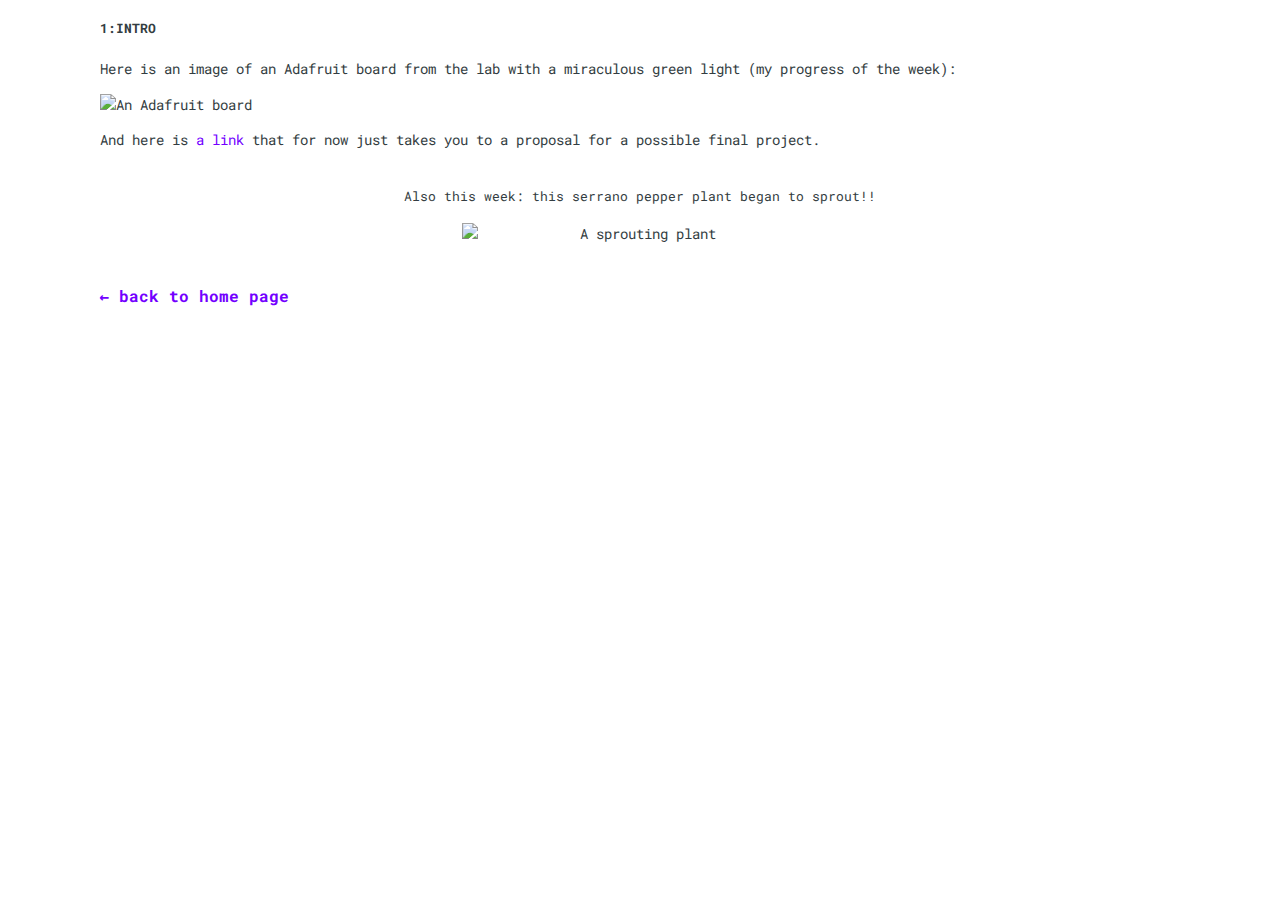
==== commit a069ac29: "Final edits before week 2" ====
--- a/01_week_1/index.html
+++ b/01_week_1/index.html
@@ -17,14 +17,21 @@
 
   <div class="row">
     <div class="small-4 medium-4 large-4  columns">
-      <h5>1:INTRO</h5> <br> 
-    
-      <p> Here is an image: </p>
+      <h5>1:INTRO</h5>
+      
+      <p> Here is an image of an Adafruit board from the lab with a miraculous green light (my progress of the week):</p>
+      <p><img src="adafruit.jpg" class="img-responsive margin" style="width:66%" alt="An Adafruit board"></p>
 
-      <img src="adafruit.jpg" class="img-responsive margin" style="width:50%" alt="An Adafruit board">
+      <p>And here is <a href='../15_week_15/index.html'>a link</a> that for now just takes you to a proposal for a possible final project.</p>
 
-      <p> And here is <a href='../15_week_15/index.html'>a link</a> that for now just takes you to a proposal for a possible final project.</p>
-      <h4><a href="../index.html" style="text-decoration: none;">&#8592; back to home page</h4>
+      <div class="gap-9"></div>
+
+      <p style="text-align: center; font-size: 0.825rem;">Also this week: this serrano pepper plant began to sprout!!</p>
+      <p style="text-align: center;"><img src="chile-serrano.jpg" class="img-responsive margin" style="width:33%" alt="A sprouting plant"></p>
+
+      <div class="gap-9"></div>
+      
+      <h4><a href="../index.html" style="text-decoration: none;">&#8592; back to home page</a></h4>
    
   </div>
 
--- a/css/style.css
+++ b/css/style.css
@@ -287,6 +287,26 @@
 }
 
 /*==================================================================================================
+Stuff for gaps / empty lines
+==================================================================================================*/
+
+}
+.gap-2 {
+  width:100%;
+  height:3px;
+}
+
+.gap-5 {
+  width:100%;
+  height:5px;
+}
+
+.gap-9 {
+  width:100%;
+  height:9px;
+}
+
+/*==================================================================================================
 Footer
 ==================================================================================================*/
 /* line 449, ../scss/_custom.scss */
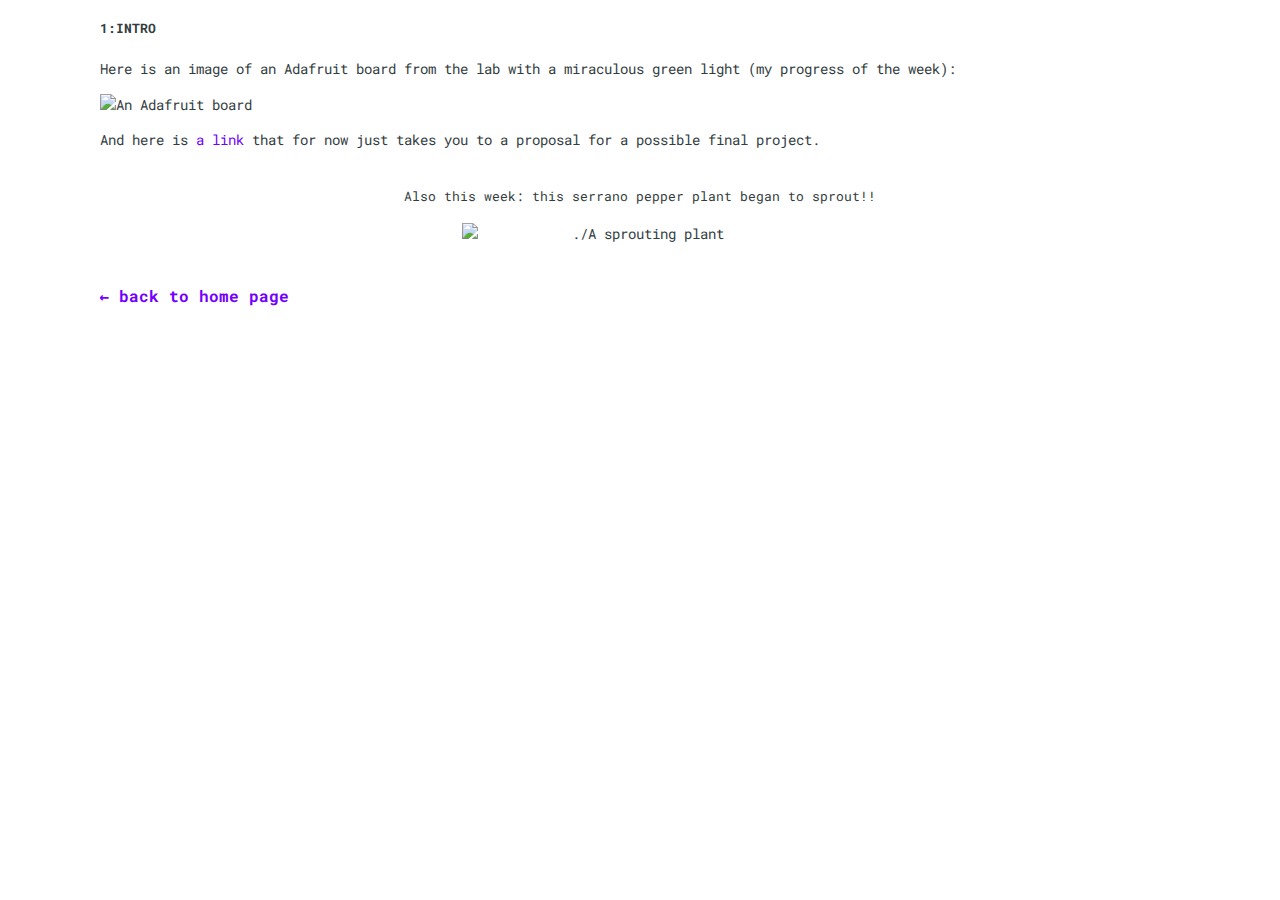
==== commit d2ae8029: "JPG fixes" ====
--- a/01_week_1/index.html
+++ b/01_week_1/index.html
@@ -20,14 +20,14 @@
       <h5>1:INTRO</h5>
       
       <p> Here is an image of an Adafruit board from the lab with a miraculous green light (my progress of the week):</p>
-      <p><img src="adafruit.jpg" class="img-responsive margin" style="width:66%" alt="An Adafruit board"></p>
+      <p><img src="./adafruit.jpg" class="img-responsive margin" style="width:66%" alt="An Adafruit board"></p>
 
       <p>And here is <a href='../15_week_15/index.html'>a link</a> that for now just takes you to a proposal for a possible final project.</p>
 
       <div class="gap-9"></div>
 
       <p style="text-align: center; font-size: 0.825rem;">Also this week: this serrano pepper plant began to sprout!!</p>
-      <p style="text-align: center;"><img src="chile-serrano.jpg" class="img-responsive margin" style="width:33%" alt="A sprouting plant"></p>
+      <p style="text-align: center;"><img src="chile-serrano.jpg" class="img-responsive margin" style="width:33%" alt="./A sprouting plant"></p>
 
       <div class="gap-9"></div>
       
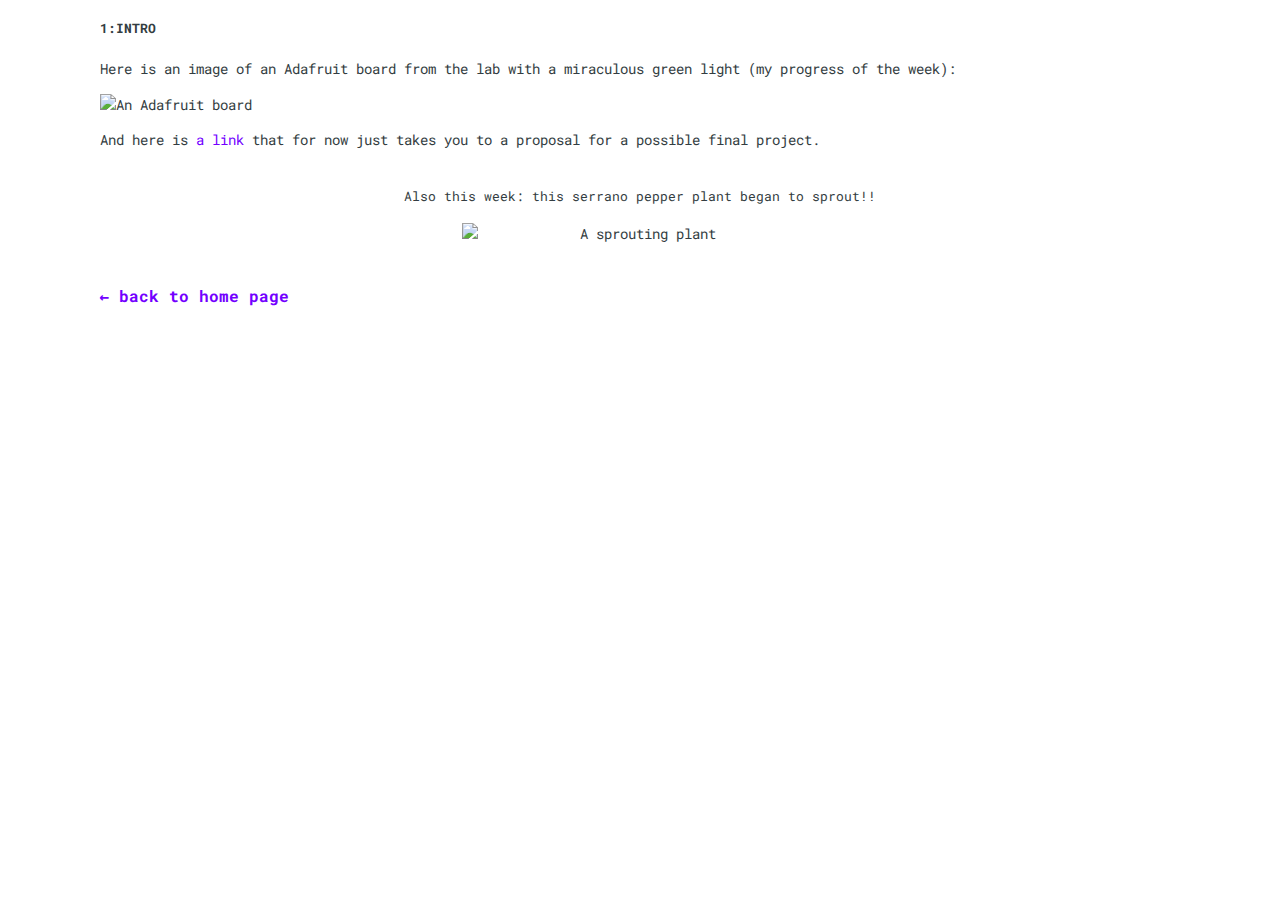
==== commit e7015df6: "JPG fixes" ====
--- a/01_week_1/index.html
+++ b/01_week_1/index.html
@@ -27,7 +27,7 @@
       <div class="gap-9"></div>
 
       <p style="text-align: center; font-size: 0.825rem;">Also this week: this serrano pepper plant began to sprout!!</p>
-      <p style="text-align: center;"><img src="chile-serrano.jpg" class="img-responsive margin" style="width:33%" alt="./A sprouting plant"></p>
+      <p style="text-align: center;"><img src="./chile-serrano.jpg" class="img-responsive margin" style="width:33%" alt="A sprouting plant"></p>
 
       <div class="gap-9"></div>
       
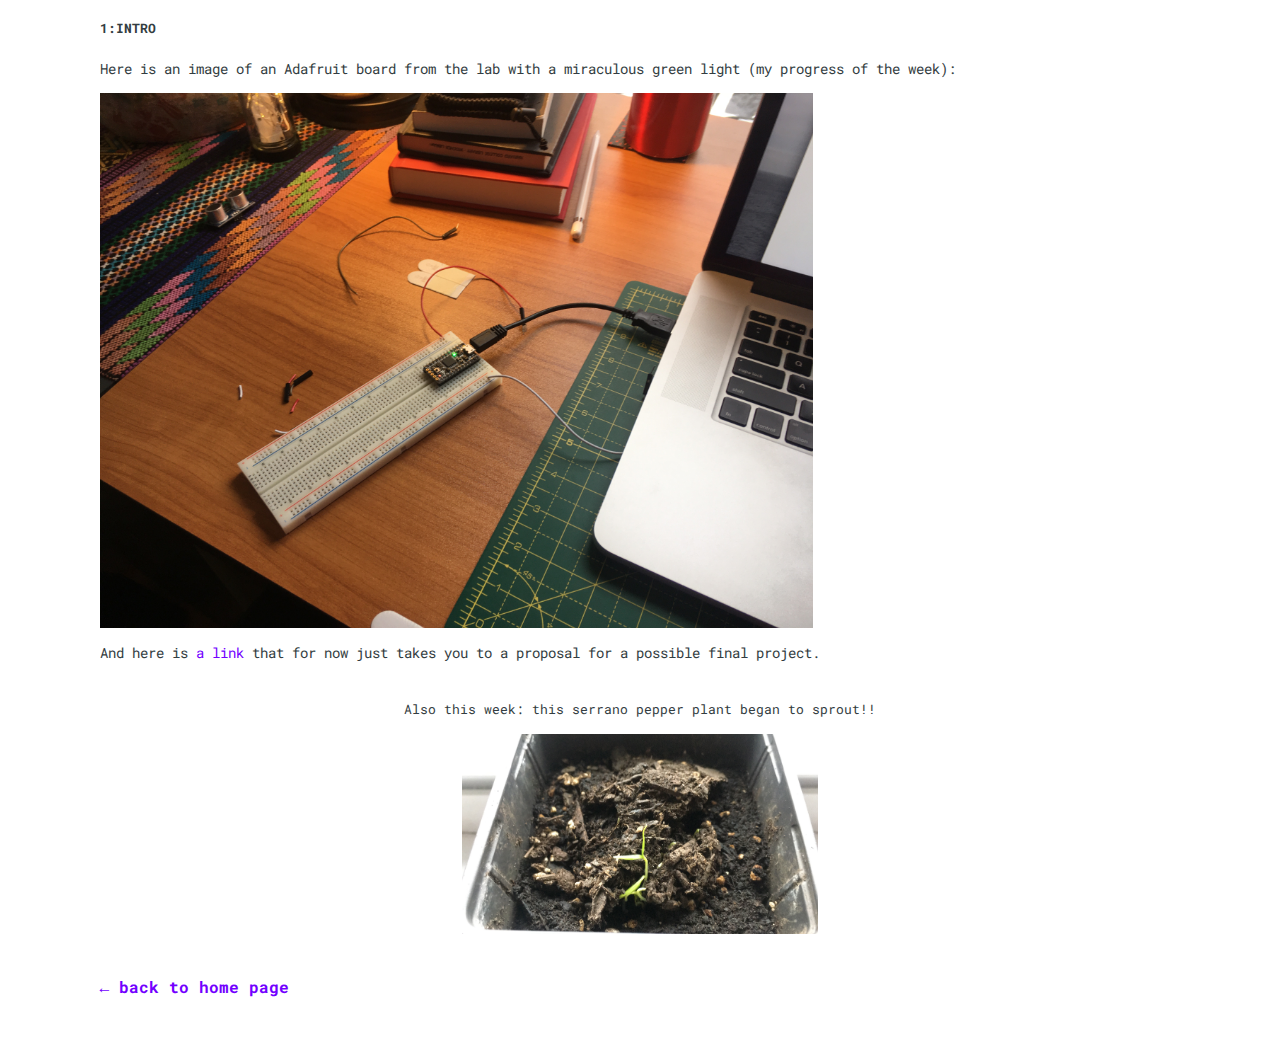
==== commit 92e8c3e5: "JPG fixes" ====
--- a/01_week_1/index.html
+++ b/01_week_1/index.html
@@ -20,14 +20,14 @@
       <h5>1:INTRO</h5>
       
       <p> Here is an image of an Adafruit board from the lab with a miraculous green light (my progress of the week):</p>
-      <p><img src="./adafruit.jpg" class="img-responsive margin" style="width:66%" alt="An Adafruit board"></p>
+      <p><img src="./adafruit.JPG" class="img-responsive margin" style="width:66%" alt="An Adafruit board"></p>
 
       <p>And here is <a href='../15_week_15/index.html'>a link</a> that for now just takes you to a proposal for a possible final project.</p>
 
       <div class="gap-9"></div>
 
       <p style="text-align: center; font-size: 0.825rem;">Also this week: this serrano pepper plant began to sprout!!</p>
-      <p style="text-align: center;"><img src="./chile-serrano.jpg" class="img-responsive margin" style="width:33%" alt="A sprouting plant"></p>
+      <p style="text-align: center;"><img src="./chile-serrano.JPG" class="img-responsive margin" style="width:33%" alt="A sprouting plant"></p>
 
       <div class="gap-9"></div>
       
